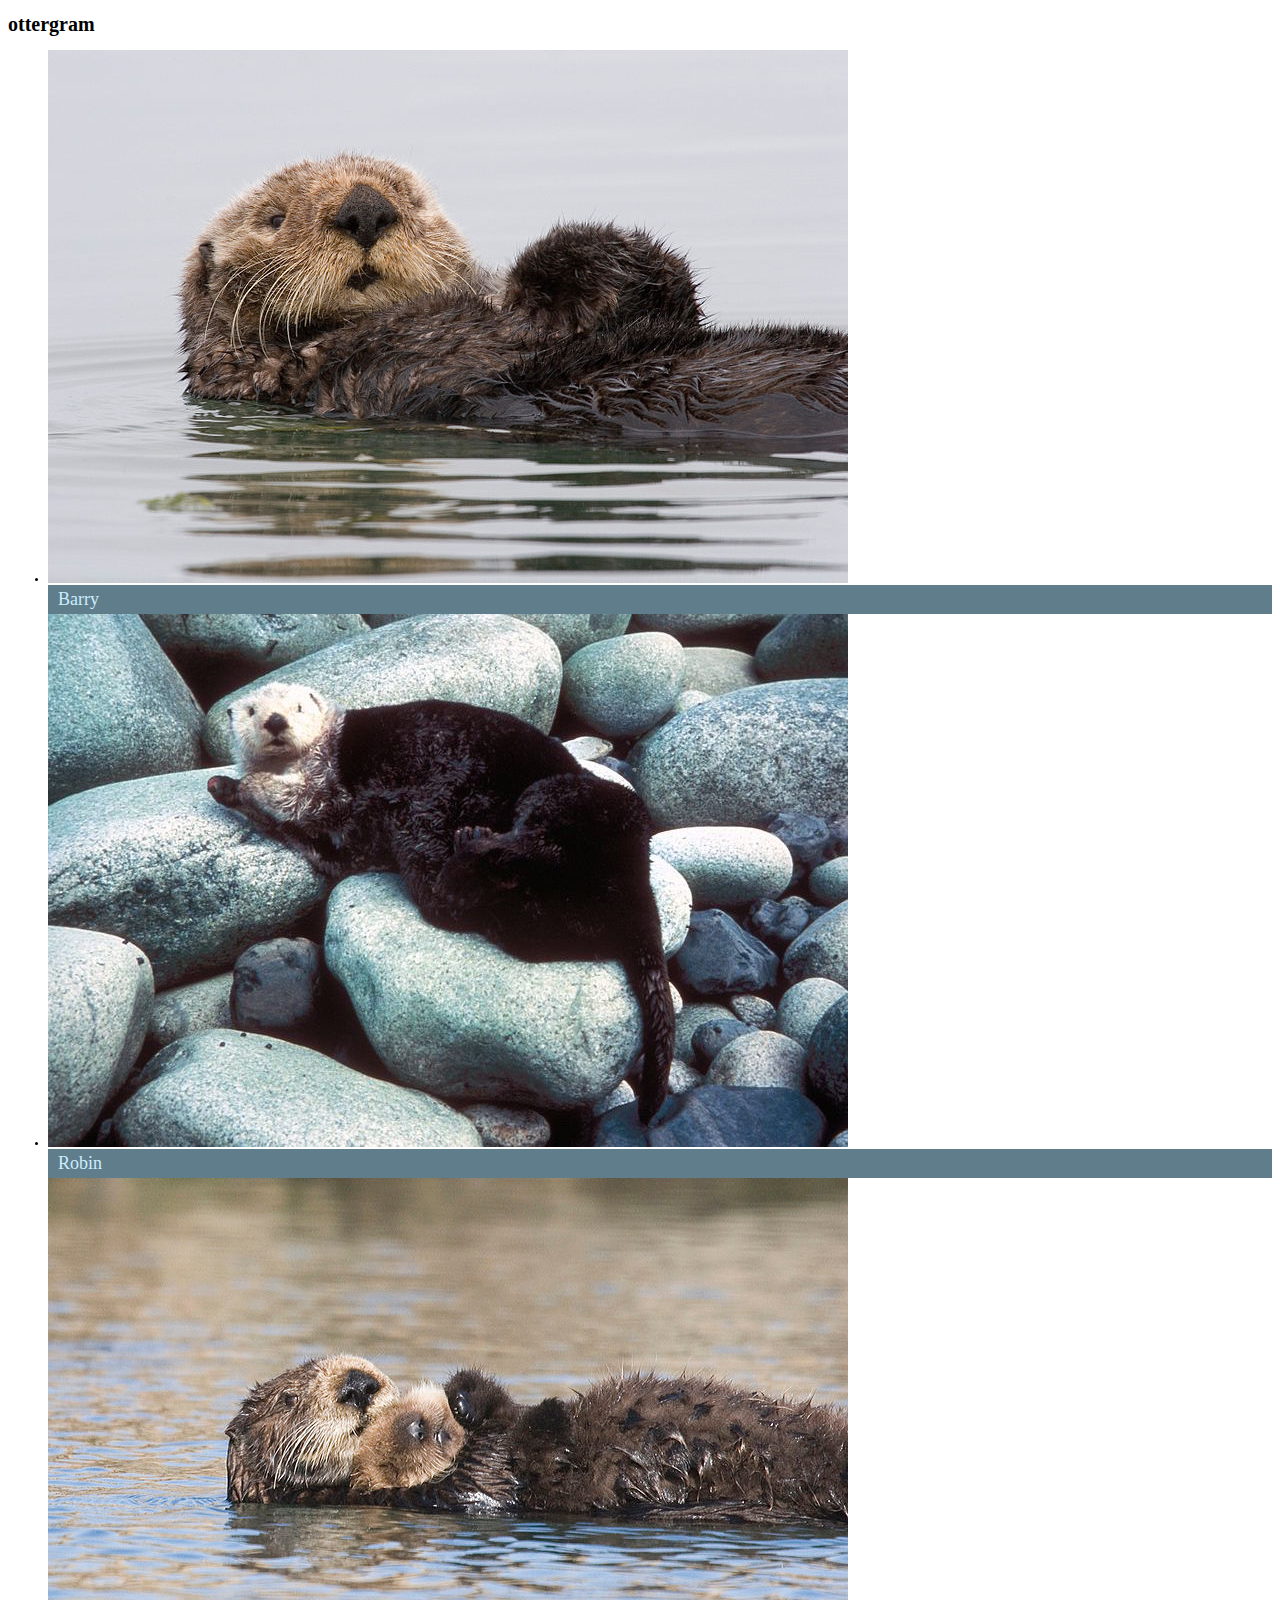
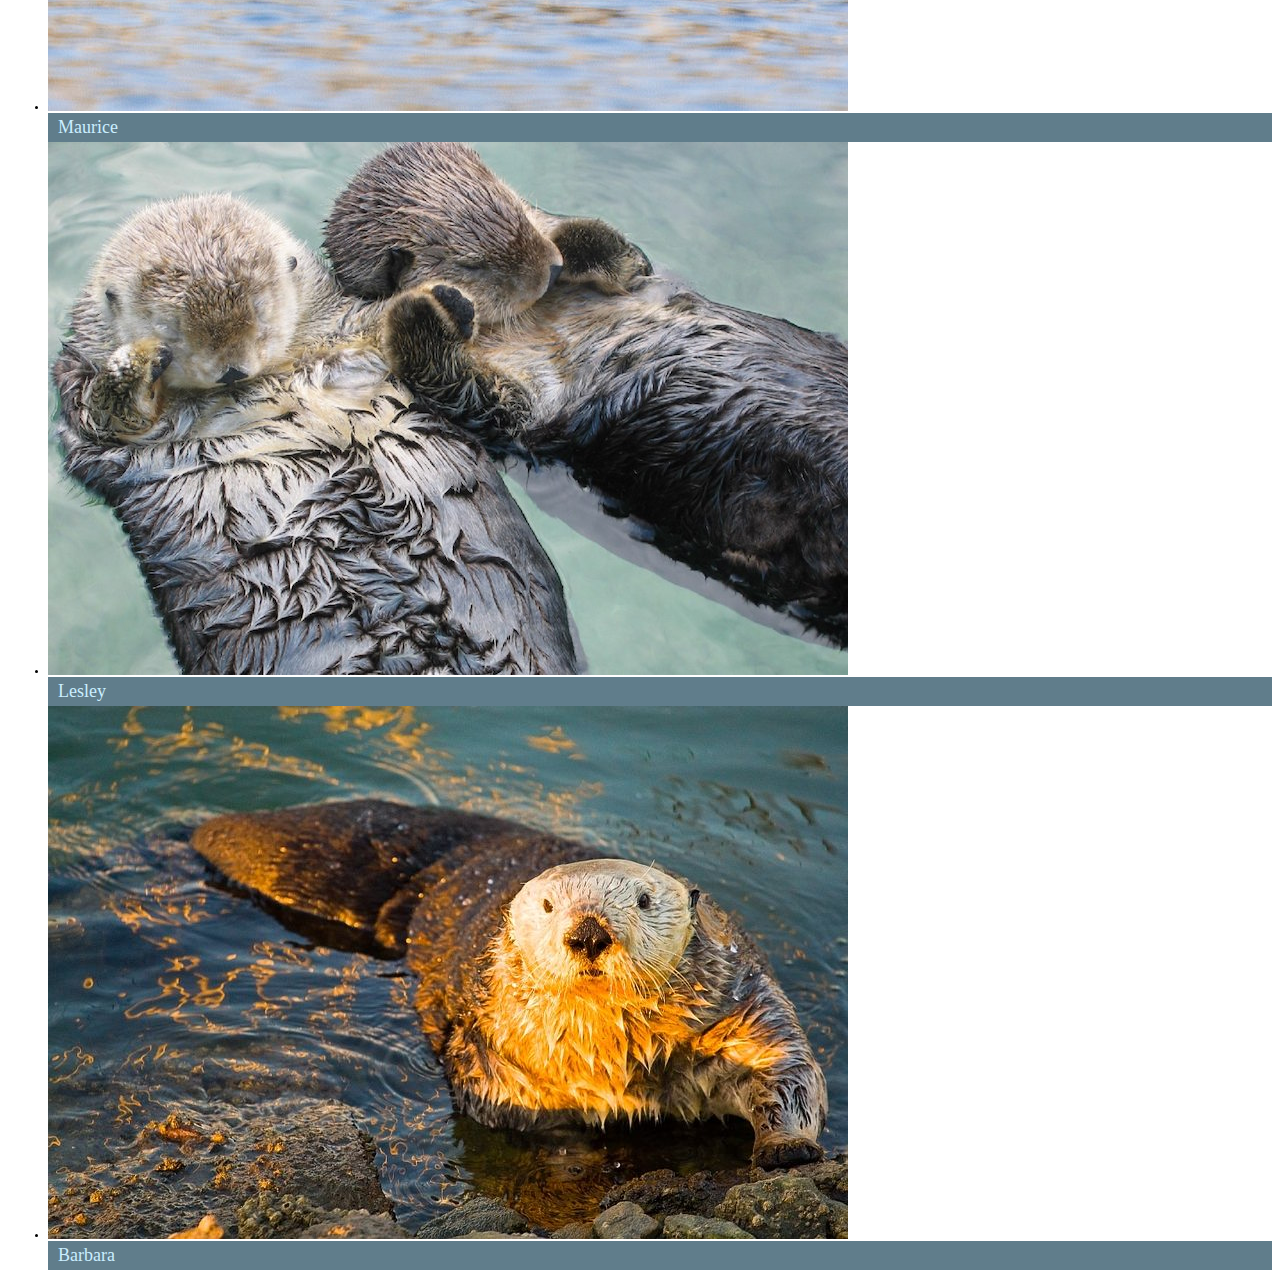
==== Assignment 0/Ottergram/index.html @ b910f7e5 "assn 0 first commit" ====
<!DOCTYPE html>
<html lang="en">

<head>
    <meta charset="UTF-8">
    <meta name="viewport" content="width=device-width, initial-scale=1.0">
    <title>ottergram</title>
    <link rel="icon" href="favicon.ico" type="image/x-icon"> 
    <link rel="shortcut icon" href="favicon.ico" type="image/x-icon">
    <link rel="stylesheet"
        .cloudflare.com/ajax/libs/normalize/8.0.1/normalize.min.css"> 
    <link rel="stylesheet" href="stylesheets/styles.css">
    </head>

<body>
    <header>
        <h1>ottergram</h1>
    </header>
    <ul>
        <li>
            <a href="#">
                <img src="img/otter1.jpg" alt="Barry the Otter">
                <span class="thumbnail-title">Barry</span>
            </a>
        </li>
        <li>
            <a href="#">
                <img src="img/otter2.jpg" alt="Robin the Otter">
                <span class="thumbnail-title">Robin</span>
            </a>
        </li>
        <li>
            <a href="#">
                <img src="img/otter3.jpg" alt="Maurice the Otter">
                <span class="thumbnail-title">Maurice</span>
            </a>
        </li>
        <li>
            <a href="#">
                <img src="img/otter4.jpg" alt="Lesley the Otter">
                <span class="thumbnail-title">Lesley</span>
            </a>
        </li>
        <li>
            <a href="#">
                <img src="img/otter5.jpg" alt="Barbara the Otter">
                <span class="thumbnail-title">Barbara</span>
            </a>
        </li>
    </ul>
</body>

</html>
---- Assignment 0/Ottergram/stylesheets/styles.css ----
body {
    font-size: 10px;
}

.thumbnail-title {
    display: block;
    margin: 0;
    padding: 4px 10px;
    background: rgb(96, 125, 139);
    color: rgb(202, 238, 255);

    font-size: 18px;
}

a {
    text-decoration: none;
}
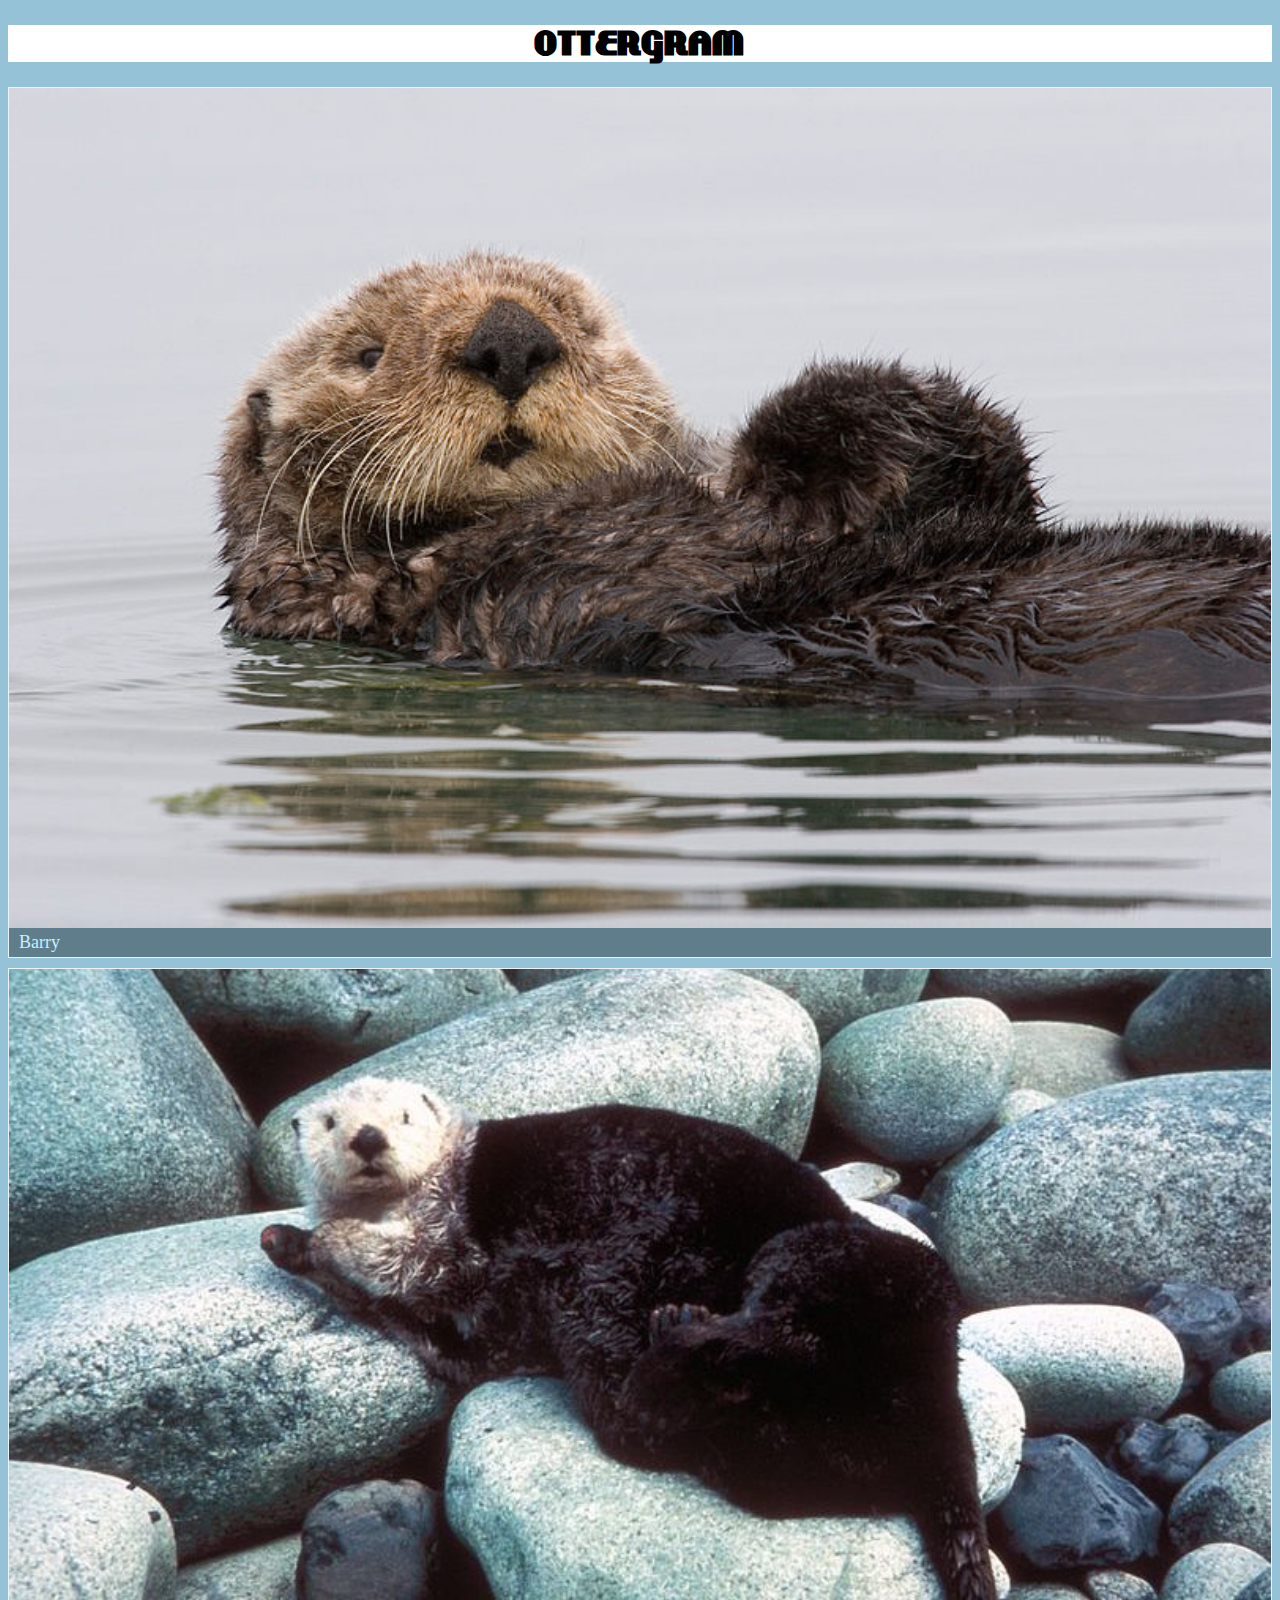
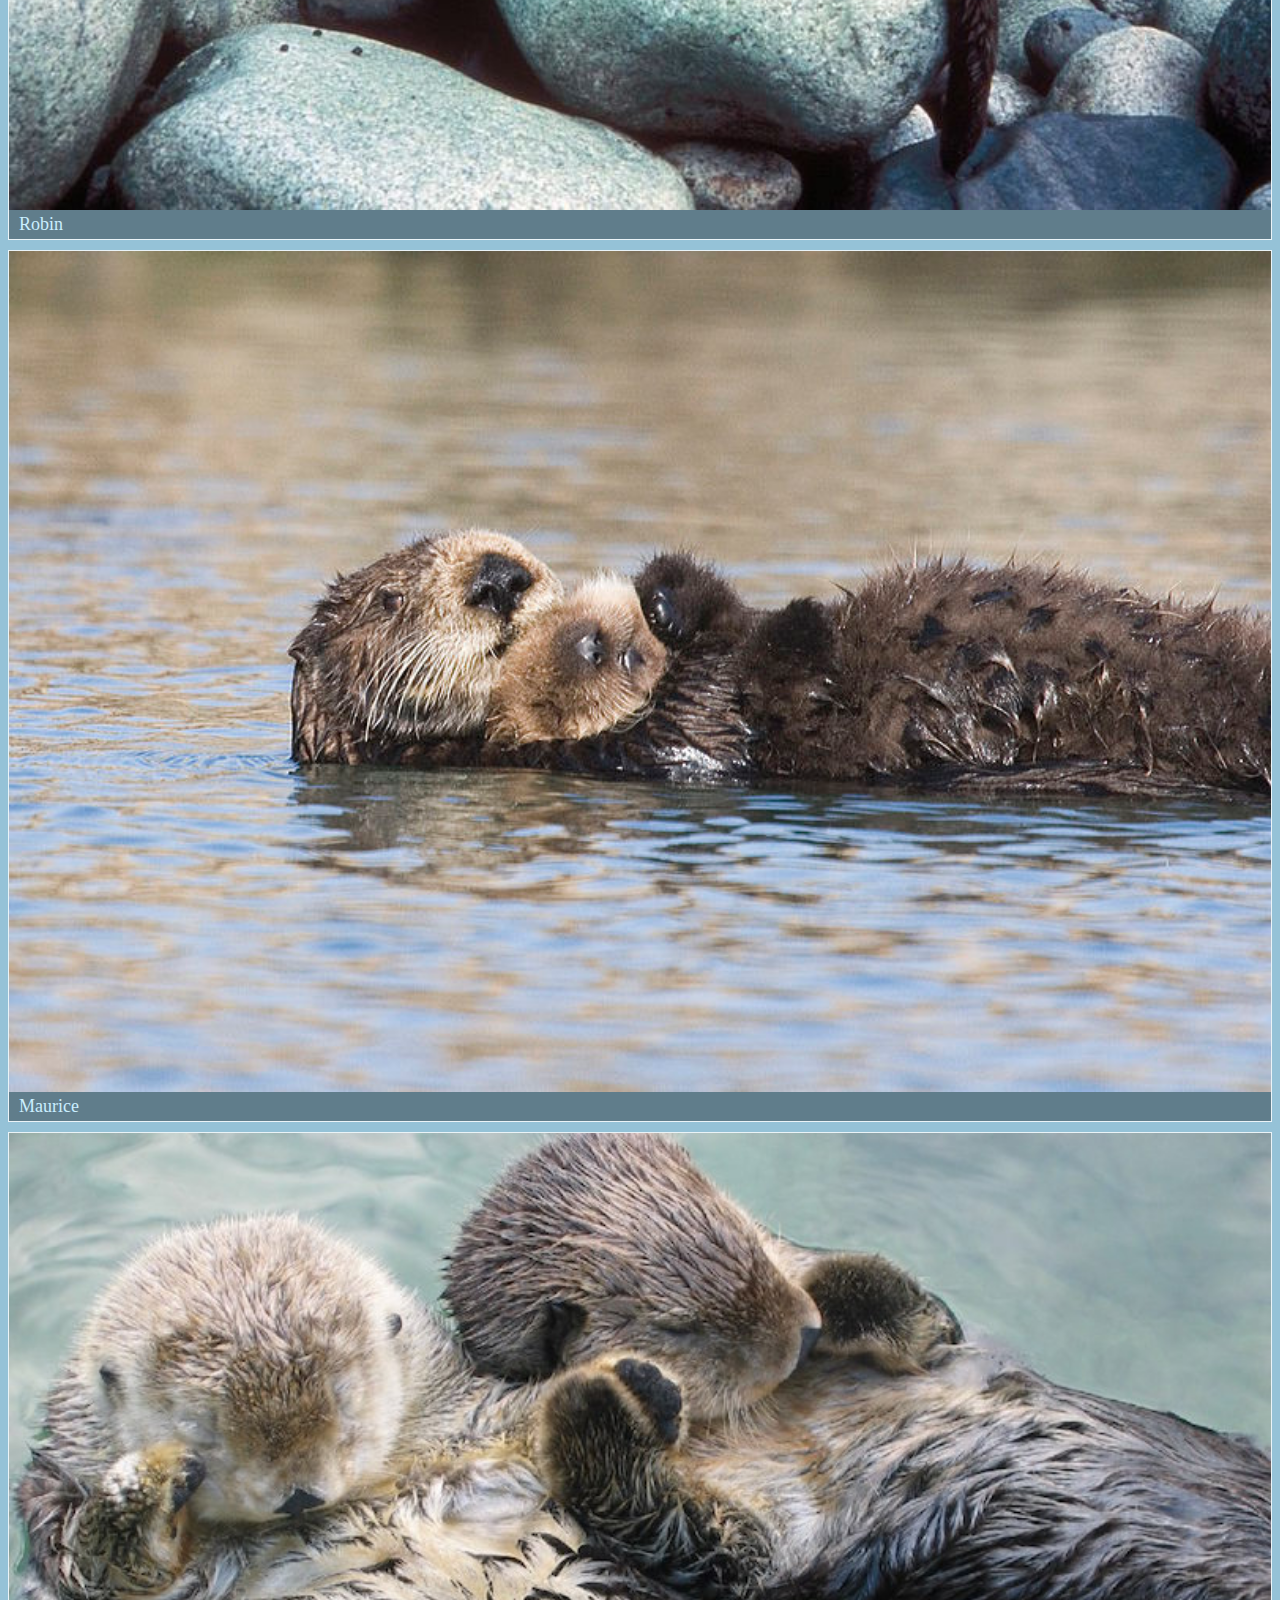
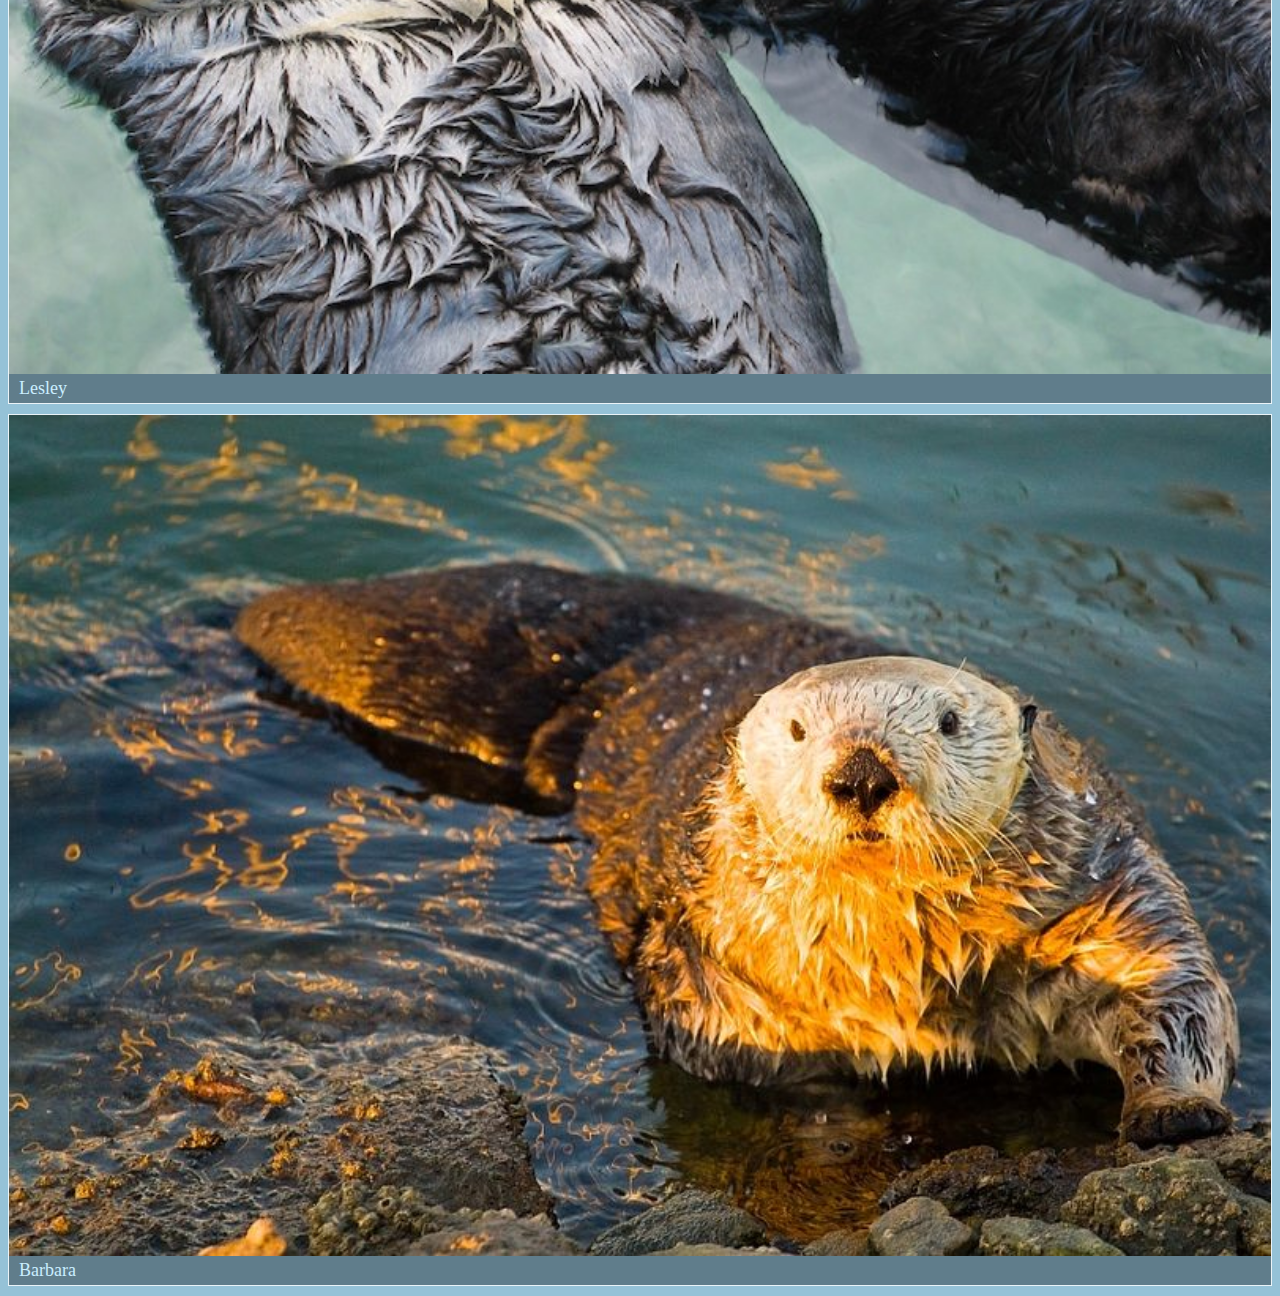
==== commit c27989f4: "finished assn 0" ====
--- a/Assignment 0/Ottergram/index.html
+++ b/Assignment 0/Ottergram/index.html
@@ -14,36 +14,36 @@
 
 <body>
     <header>
-        <h1>ottergram</h1>
+        <h1 class="logo-text">ottergram</h1>
     </header>
-    <ul>
-        <li>
+    <ul class="thumbnail-list">
+        <li class="thumbnail-item">
             <a href="#">
-                <img src="img/otter1.jpg" alt="Barry the Otter">
+                <img class="thumbnail-image" src="img/otter1.jpg" alt="Barry the Otter">
                 <span class="thumbnail-title">Barry</span>
             </a>
         </li>
-        <li>
+        <li class="thumbnail-item">
             <a href="#">
-                <img src="img/otter2.jpg" alt="Robin the Otter">
+                <img class="thumbnail-image" src="img/otter2.jpg" alt="Robin the Otter">
                 <span class="thumbnail-title">Robin</span>
             </a>
         </li>
-        <li>
+        <li class="thumbnail-item">
             <a href="#">
-                <img src="img/otter3.jpg" alt="Maurice the Otter">
+                <img class="thumbnail-image" src="img/otter3.jpg" alt="Maurice the Otter">
                 <span class="thumbnail-title">Maurice</span>
             </a>
         </li>
-        <li>
+        <li class="thumbnail-item">
             <a href="#">
-                <img src="img/otter4.jpg" alt="Lesley the Otter">
+                <img class="thumbnail-image" src="img/otter4.jpg" alt="Lesley the Otter">
                 <span class="thumbnail-title">Lesley</span>
             </a>
         </li>
-        <li>
+        <li class="thumbnail-item">
             <a href="#">
-                <img src="img/otter5.jpg" alt="Barbara the Otter">
+                <img class="thumbnail-image" src="img/otter5.jpg" alt="Barbara the Otter">
                 <span class="thumbnail-title">Barbara</span>
             </a>
         </li>
--- a/Assignment 0/Ottergram/stylesheets/styles.css
+++ b/Assignment 0/Ottergram/stylesheets/styles.css
@@ -1,5 +1,49 @@
+@font-face {
+    font-family: 'lakeshore';
+    src: url('fonts/LAKESHOR-webfont.eot');
+    src: url('fonts/LAKESHOR-webfont.eot?#iefix') format('embedded-opentype'),
+    url('fonts/LAKESHOR-webfont.woff') format('woff'),
+    url('fonts/LAKESHOR-webfont.ttf') format('truetype'),
+    url('fonts/LAKESHOR-webfont.svg#lakeshore') format('svg');
+    font-weight: normal;
+    font-style: normal;
+    }
+
 body {
     font-size: 10px;
+    background: rgb(149, 194, 215);
+}
+
+a {
+    text-decoration: none;
+}
+
+.logo-text {
+    background: white;
+    text-align: center;
+    text-transform: uppercase;
+    font-family: lakeshore;
+    font-size: 37px;
+    }
+
+.thumbnail-item + .thumbnail-item {
+    margin-top: 10px;
+}
+
+.thumbnail-item {
+    display: block;
+    border: 1px solid rgb(100%, 100%, 100%);
+    border: 1px solid rgba(100%, 100%, 100%, 0.8);
+}
+
+.thumbnail-list {
+    list-style: none;
+    padding: 0;
+}
+
+.thumbnail-image {
+    width: 100%;
+    display: block;
 }
 
 .thumbnail-title {
@@ -10,8 +54,4 @@
     color: rgb(202, 238, 255);
 
     font-size: 18px;
-}
-
-a {
-    text-decoration: none;
 }